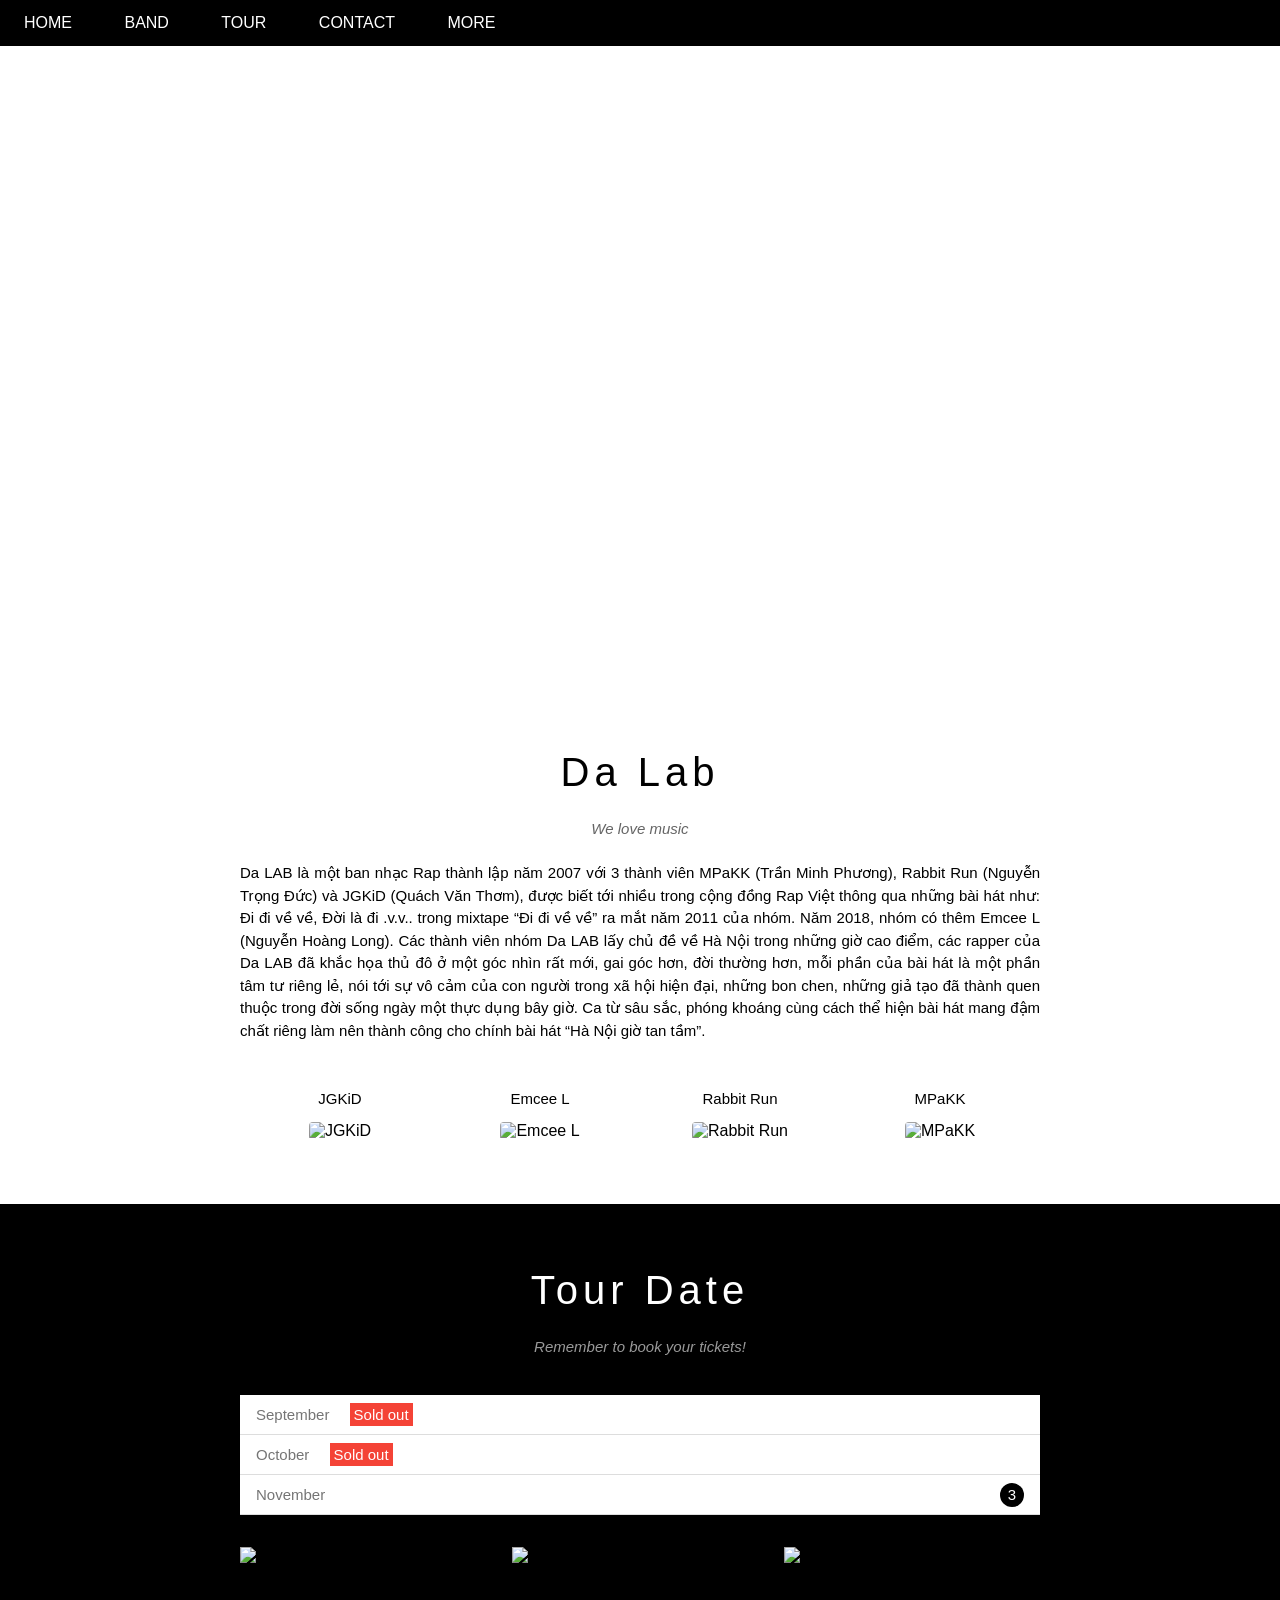
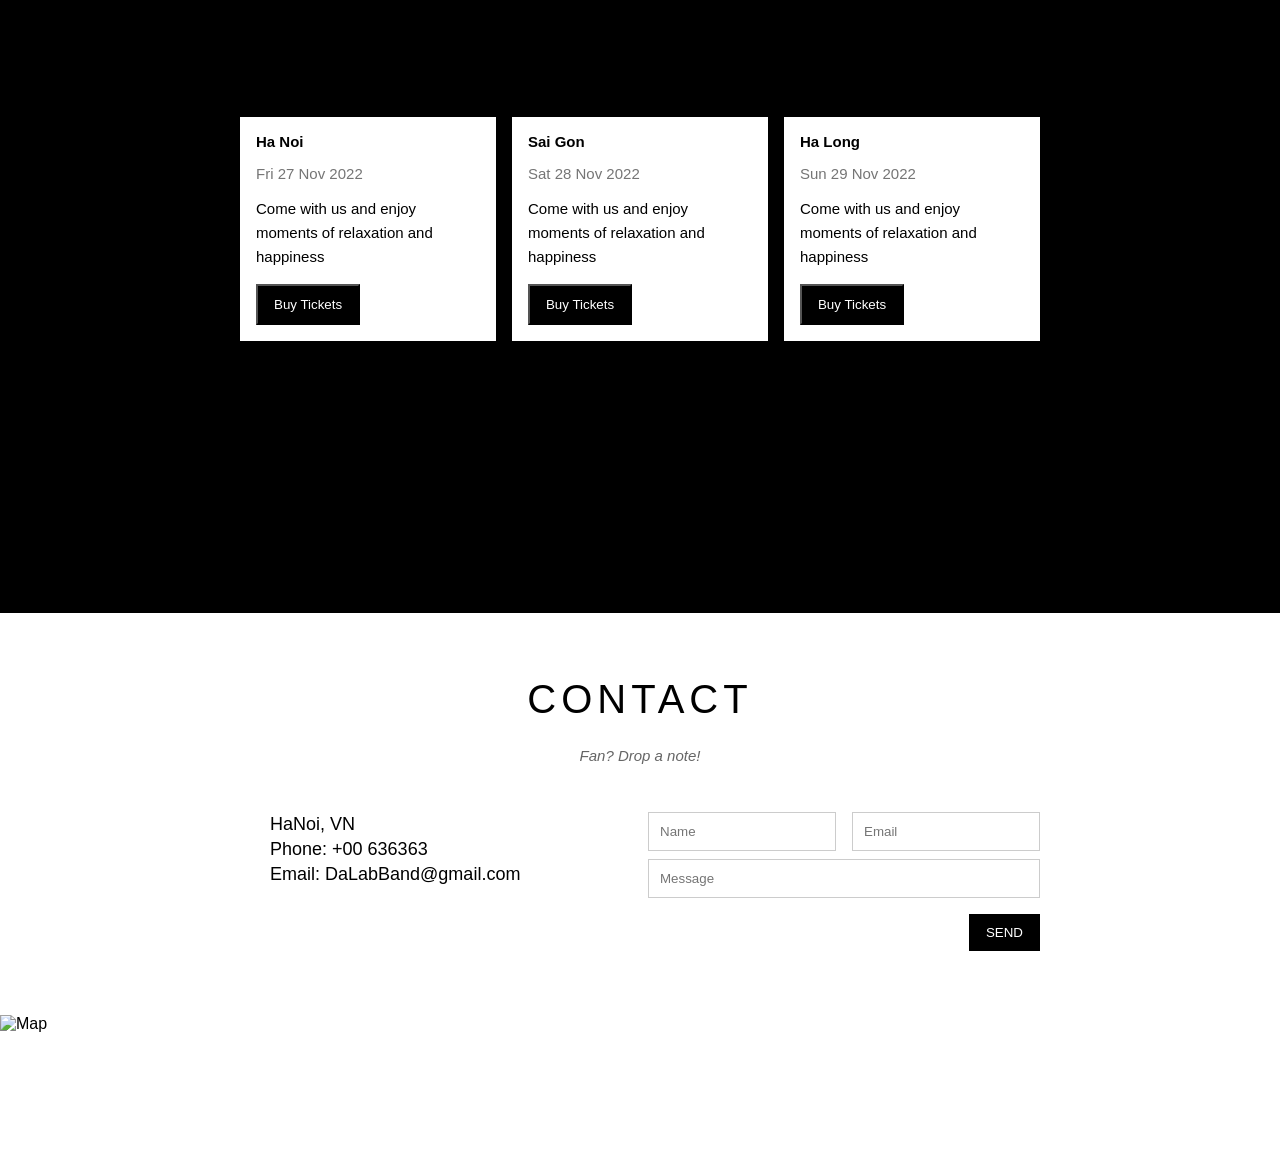
==== index.html @ 09f3e250 "ok" ====
<!DOCTYPE html>
<html lang="en">
<head>
    <meta charset="UTF-8">
    <meta http-equiv="X-UA-Compatible" content="IE=edge">
    <meta name="viewport" content="width=device-width, initial-scale=1.0">
    <title>DaLab Band</title>
    <link rel="stylesheet" href="index.css">
    <link rel="stylesheet" href="/DaLab Band/themify-icons/themify-icons.css">
</head>
<body>
    <div id="main">
        <div id="header">
            <!-- begin: nav -->
            <ul id="nav">
                <li><a href="">Home</a></li>
                <li><a href="">Band</a></li>
                <li><a href="">Tour</a></li>
                <li><a href="">Contact</a></li>
                <li>
                    <a href="">
                        More
                        <i class="nav-arrow-down ti-angle-down"></i>
                    </a>
                    <ul class="subnav">
                        <li><a href="">Merchandise</a></li>
                        <li><a href="">Extras</a></li>
                        <li><a href="">Media</a></li>
                    </ul>
                </li>
            </ul>
            <!-- end: nav -->

            <!-- begin: search button -->
            <div class="search-button">
                <i class="search-icon ti-search"></i>
            </div>
            <!-- end: search button -->

        </div>

        <div id="slider">
            <div class="text-content">
                <h2 class="text-heading">Ha Noi</h2>
                <div class="text-description">Performance in the last days of autumn</div>
            </div>
        </div>

        <div id="content">
            <!-- about section -->
            <div class="content-section">
                <h2 class="section-heading">Da Lab</h2>
                <p class="section-sub-heading">We love music</p>
                <p class="about-text">Da LAB là một ban nhạc Rap thành lập năm 2007 với 3 thành viên MPaKK (Trần Minh Phương), Rabbit Run (Nguyễn Trọng Đức) và JGKiD (Quách Văn Thơm), được biết tới nhiều trong cộng đồng Rap Việt thông qua những bài hát như: Đi đi về về, Đời là đi .v.v.. trong mixtape “Đi đi về về” ra mắt năm 2011 của nhóm. Năm 2018, nhóm có thêm Emcee L (Nguyễn Hoàng Long).
                    Các thành viên nhóm Da LAB lấy chủ đề về Hà Nội trong những giờ cao điểm, các rapper của Da LAB đã khắc họa thủ đô ở một góc nhìn rất mới, gai góc hơn, đời thường hơn, mỗi phần của bài hát là một phần tâm tư riêng lẻ, nói tới sự vô cảm của con người trong xã hội hiện đại, những bon chen, những  giả tạo đã thành quen thuộc trong đời sống ngày một thực dụng bây giờ. Ca từ sâu sắc, phóng khoáng cùng cách thể hiện bài hát mang đậm chất riêng làm nên thành công cho chính bài hát “Hà Nội giờ tan tầm”.  
                </p>
                <div class="member-list">
                    <div class="member-item">
                        <p class="member-name">JGKiD</p>
                        <img src="/DaLab Band/JGKiD.jpg" alt="JGKiD" class="member-img">
                    </div>

                    <div class="member-item">
                        <p class="member-name">Emcee L</p>
                        <img src="/DaLab Band/Emcee L.jpg" alt="Emcee L" class="member-img">
                    </div>

                    <div class="member-item">
                        <p class="member-name">Rabbit Run</p>
                        <img src="/DaLab Band/Rabbit run.jpg" alt="Rabbit Run" class="member-img">
                    </div>

                    <div class="member-item">
                        <p class="member-name">MPaKK</p>
                        <img src="/DaLab Band/MPaKK.jpg" alt="MPaKK" class="member-img">
                    </div>
                    <div class="clear"></div>
                </div>
            </div>

            <!-- Tour section -->
            <div class="tour-section">
                <div class="content-section">
                    <h2 class="section-heading text-white">Tour Date</h2>
                    <p class="section-sub-heading text-white">Remember to book your tickets!</p>
                    <!-- Tickets -->
                    <ul class="tickets-list">
                        <li>September <span class="sold-out">Sold out</span></li>
                        <li>October <span class="sold-out">Sold out</span></li>
                        <li>November <span class="quantity">3</span> </li>
                    </ul>

                    <!-- Place -->
                    <div class="row place-list">
                        <div class="col place-item">
                            <img src="/DaLab Band/hanoi.jpg" alt="Ha Noi" class="place-img">
                            <div class="place-body">
                                <h3 class="place-heading">Ha Noi</h3>
                                <p class="place-time">Fri 27 Nov 2022</p>
                                <p class="place-desc">Come with us and enjoy moments of relaxation and happiness</p>
                                <button class="place-buy-btn js-buy-ticket">Buy Tickets</button>
                            </div>
                        </div>   
                        <div class="col place-item">
                            <img src="/DaLab Band/saigon.jpg" alt="Sai Gon" class="place-img">
                            <div class="place-body">
                                <h3 class="place-heading">Sai Gon</h3>
                                <p class="place-time">Sat 28 Nov 2022</p>
                                <p class="place-desc">Come with us and enjoy moments of relaxation and happiness</p>
                                <button class="place-buy-btn js-buy-ticket">Buy Tickets</button>
                            </div>
                        </div>
                        <div class="col place-item">
                            <img src="/DaLab Band/halong.jpg" alt="Ha Long" class="place-img">
                            <div class="place-body">
                                <h3 class="place-heading">Ha Long</h3>
                                <p class="place-time">Sun 29 Nov 2022</p>
                                <p class="place-desc">Come with us and enjoy moments of relaxation and happiness</p>
                                <button class="place-buy-btn js-buy-ticket">Buy Tickets</button>
                            </div>
                        </div>
                    </div>

                    <div class="place-list">
                    </div>
                    <div class="place-list">
                        <div class="clear"></div>
                    </div>
                </div>
            </div>
            
            <!--Begin: Contact section  -->
            <div class="content-section">
                <h2 class="section-heading">CONTACT</h2>
                <p class="section-sub-heading">Fan? Drop a note!</p>

                <div class="row contact-content">
                    <div class="col col-half contact-info">
                        <p><i class="ti-location-pin"></i>HaNoi, VN</p>
                        <p><i class="ti-mobile"></i>Phone: +00 636363</p>
                        <p><i class="ti-email"></i>Email: DaLabBand@gmail.com</p>
                    </div>
                    <div class="col col-half contact-form">
                        <form action="">
                            <div class="row">
                                <div class="col col-half">
                                    <input type="text" name="" placeholder="Name" required id="" class="form-control">
                                </div>
                                <div class="col col-half">
                                    <input type="Email" name="" placeholder="Email" required id="" class="form-control">
                                </div>
                                
                            </div>
                            <div class="row mt-8">
                                <div class="col col-full">
                                    <input type="text" name="" placeholder="Message" required id="" class="form-control">
                                </div>
                            </div>
                            <input class="form-submit-btn mt-16" type="submit" value="SEND">
                        </form>
                    </div>
                </div>
            </div>
            <!--End: Contact section  -->

            <div class="map-section">
                <img src="/DaLab Band/map.jpg" alt="Map">
            </div>
        </div>


        <div id="footer">
            <div class="socials-list">
                <a href=""><i class="ti-facebook"></i></a>
                <a href=""><i class="ti-instagram"></i></a>
                <a href=""><i class="ti-youtube"></i></a>
                <a href=""><i class="ti-pinterest"></i></a>
                <a href=""><i class="ti-twitter"></i></a>
                <a href=""><i class="ti-linkedin"></i></a>
            </div>
        </div>
    </div>
    <div class="modal">
        <div class="modal-container">
            <div class="modal-close">
                <i class="ti-close"></i>
            </div>
            
            <header class="modal-header">
                <i class="modal-heading ti-bag"></i>
                Tickets
            </header>

            <div class="modal-body">
                <label for="ticket-quatity" class="modal-label">
                    <i class="ti-shopping-cart"></i>
                    Tickets, $6.8 per person
                </label>
                <input id="ticket-quatity" type="text" class="modal-input" placeholder="How many?">

                <label for="ticket-email" class="modal-label">
                    <i class="ti-user"></i>
                    Send To 
                </label>
                <input id="ticket-email" type="email" class="modal-input" placeholder="Enter Email...">

                <button id="buy-tickets">
                    Pay
                    <i class="ti-check"></i>
                </button>
            </div>

            <footer class="modal-footer">
                <p class="modal-help">Need <a href="">help?</a></p>
            </footer>
        </div>
    </div>

    <script>
        const buyBtns = document.querySelectorAll('.js-buy-ticket')
        const modal = document.querySelector('.modal')
        const modalClose = document.querySelector('.modal-close')

        function showBuyTicket() {
            modal.classList.add('open')
        }

        function hidebuyticket() {
            modal.classList.remove('open')
        } 

        modalClose.addEventListener('click', hidebuyticket  )

        for(const buyBtn of buyBtns) {
            buyBtn.addEventListener('click', showBuyTicket )
        }
    </script>
</body>
</html>
---- index.css ----
/* Reset CSS */
* {
    padding: 0;
    margin: 0;
    box-sizing: border-box;
}

html {
    font-family: Arial, Helvetica, sans-serif;
}

/* 
1. Từ ngoài vào trong
2. Từ trên xuống dưới
3. Tổng quan đến chi tiết
*/

/* 
1.Vị Trí
2.Kích Thước
3.Màu Sắc
4.Kiểu Dáng 
*/

/* Common */
.clear {
    clear: both; 
}

.text-white {
    color: #fff;
}
.row {
    margin-left: -8px;
    margin-right: -8px;
}

.row::after {
    content: "";
    display: block;
    clear: both;
}

.col {
    float: left;
    padding-left: 8px;
    padding-right: 8px;
}

.col-half {
    width: 50%;
}
.col-full {
    width: 100%;
}

.mt-8 {
    margin-top: 8px !important;
}
.mt-16 {
    margin-top: 16px !important;
}
/* main */
#main {

}

#header {
    height: 46px;
    background-color: black;
    position:fixed;
    top: 0;
    left: 0;
    right: 0;
    z-index: 1;
}

#nav {
    display: inline-block;
}

#nav, .subnav {
    list-style-type: none;
}

#nav > li {
    display: inline-block;

}

#nav li {
    position: relative;
}

#nav > li > a {
    color: #fff;
    text-transform: uppercase;
}

#nav li a {
    text-decoration: none;
    line-height: 46px;
    padding: 0 24px;
    display: block;
}
#nav li:hover .subnav {
    display: block;
}

#nav .subnav li:hover a,
#nav > li:hover > a {
    color: #000;
    background-color: #ccc;
}

#nav .subnav {
    min-width: 160px;
    display: none;
    top: 100%;
    left: 0;
    position: absolute;
    background-color: #fff;
    box-shadow: 0 0 10px rgba(0, 0, 0, 0.3);
}

#nav .subnav a {
    color: #000;
    padding: 0 12px;
    line-height: 38px;
}

#nav .nav-arrow-down {
    font-size: 14px;
}

#header .search-button {
    float: right;
    padding: 12 24px;
}

.search-button:hover {
    color: #fff;
    background-color: #f44336;
    cursor: pointer;
}

#header .search-icon {
    color: #fff;
    font-size: 20px;
    line-height: 46px;
    width: 62px;
    padding: 0 24px;
}

#slider {
    position: relative;
    margin-top: 46px;
    padding-top: 50%;
    background: url('/DaLab Band/anh1.jpg') top center / cover no-repeat ;
}

#slider .text-content {
    position: absolute;
    bottom: 47px;
    color: #fff;
    width: 100%;
    text-align: center;
}

#slider .text-heading {
    font-size: 24px;
    font-weight: 500;
}

#slider .text-description {
    font-size: 20px;
    margin-top: 20px;
}

#content {
    
}

#content .content-section {
    width: 800px;
    padding: 64px 0;
    margin-left: auto;
    margin-right: auto;
}

#content .section-heading {
    font-size: 40px;
    font-weight: 500;
    text-align: center;
    letter-spacing: 5px;
}

#content .section-sub-heading {
    font-size: 15px;
    text-align: center;
    margin-top: 25px;
    font-style: italic;
    opacity: 0.6;
}

#content .about-text {
    margin-top: 25px;
    font-size: 15px;
    text-align: justify;
    line-height: 1.5;
}

#content .member-list {
    margin-top: 48px;
}

#content .member-item {
    float: left;
    width: 25%;
    text-align: center;
}

#content .member-name {
    font-size: 15px;
}

#content .member-img {
    width: 154px;
    height: 154px;
    margin-top: 15px;
    border-radius: 4px;
}

/* Tour-section */
.tour-section {
    background-color: #000;
}

.tickets-list {
    background-color: #fff;
    margin-top: 40px;
}

.tickets-list li {
    color: #757575;
    font-size: 15px;
    padding: 11px 16px;
    border-bottom: 1px solid #ddd;
    list-style-type: none;
}

.tickets-list .sold-out {
    color: #fff;
    background-color: #f44336;
    margin-left: 16px;
    padding: 3px 4px;
}

.tickets-list .quantity {
    float: right;
    width: 24px;
    height: 24px;
    background-color: #000;
    color: #fff;
    border-radius: 50%;
    text-align: center;
    line-height: 24px;
    margin-top: -3px;
}

/* Places */

.place-list {
    padding-bottom: 48px;
    /* display: flex; */
    margin-top: 32px;
}
.place-item {
    width: 33.33333%;   
}
.place-img {
    width: 100%;
    height: 170px;
    display: block;
}    

.place-img:hover {
    opacity: 0.6;
}

.place-body {
    padding: 16px;
    font-size: 15px;
    background-color: #fff;
}
.place-heading {
    font-size: 15px;
    font-weight: 600;
}
.place-time {
    margin-top: 15px;
    color: #757575;
}
.place-desc {
    margin-top: 15px;
    line-height: 1.6;
    font-size: 15px;
}
.place-buy-btn {
    color: #fff;
    background-color: #000;
    text-decoration: none;  
    padding: 11px 16px;
    display: inline-block;
    margin-top: 15px;
}
.place-buy-btn:hover {
    color: #000;
    background-color: #ccc;
}
/* contact */
.contact-content {
    margin-top: 48px;
}

.contact-info {
    font-size: 18px;
    line-height: 1.4;
}


.contact-info i[class*="ti-"] {
    width: 30px;
    display: inline-block;
}

.contact-form {
    font-size: 15px;
}

.contact-form .form-control {
    padding: 11px;
    border: 1px solid #ccc;
    width: 100%;
}

.contact-form .form-submit-btn {
    background-color: #000;
    color: #fff;
    border: 1px solid #000;
    padding: 10px 16px;
    float: right;
}
.form-submit-btn:hover {
    color: #000;
    background-color: #ccc;
    border-color: #ccc;
    cursor: pointer;
}

/* Map-section */
.map-section img {
    width: 100%;
}

/* Footer-section */



#footer {
    padding: 64px 16px;
    text-align: center;

}
.socials-list {
    font-size: 30px;

}
.socials-list a {
    color: rgba(0, 0, 0, 0.6);
    text-decoration: none;
}
.socials-list a:hover {
    color: rgba(0, 0, 0, 0.3);
}




/* JS */
.modal {
    position: fixed;
    top: 0;
    right: 0;
    bottom: 0;
    left: 0;
    background-color: rgba(0, 0, 0, 0.3);
    align-items: center;
    justify-content: center;
    display: none;
}
.modal.open {
    display: flex;
}
.modal-container {
    background-color: #fff;
    width: 900px;
    max-width: calc(100%-32px);
    min-height: 200px;
    position: relative;
}

.modal-close {
    position: absolute;
    right: 0;
    top: 0;
    font-size: 18px;
    color: #fff;
    padding: 10px;
    cursor: pointer;
    opacity: 0.7;
}
.modal-close:hover {
    opacity: 1;
}

.modal-header {
    height: 129px;
    color: #fff;
    background-color: #009688;
    font-size: 30px;
    display: flex;
    align-items: center;
    justify-content: center;
}
.modal-heading{
    margin-right: 14px;
}

.modal-body {
    padding: 16px;
}
.modal-label {
    display: block;
    font-size: 15px;
    margin-bottom: 12px;
}
.modal-input {
    border: 1px solid #ccc;
    width: 100%;
    padding: 10px;
    font-size: 15px;
    margin-bottom: 24px;
}

#buy-tickets {
    background-color: #009688;
    border: none;
    color: #fff;
    width: 100%;
    font-size: 15px;
    text-transform: uppercase;
    padding: 18px;
    cursor: pointer;
}
#buy-tickets:hover {
    opacity: 0.7;
}
.modal-footer {
    padding: 16px;
    text-align: right;
}
.modal-footer a {
    color: #2196f3;

}

.place-buy-btn {
    cursor: pointer;
}
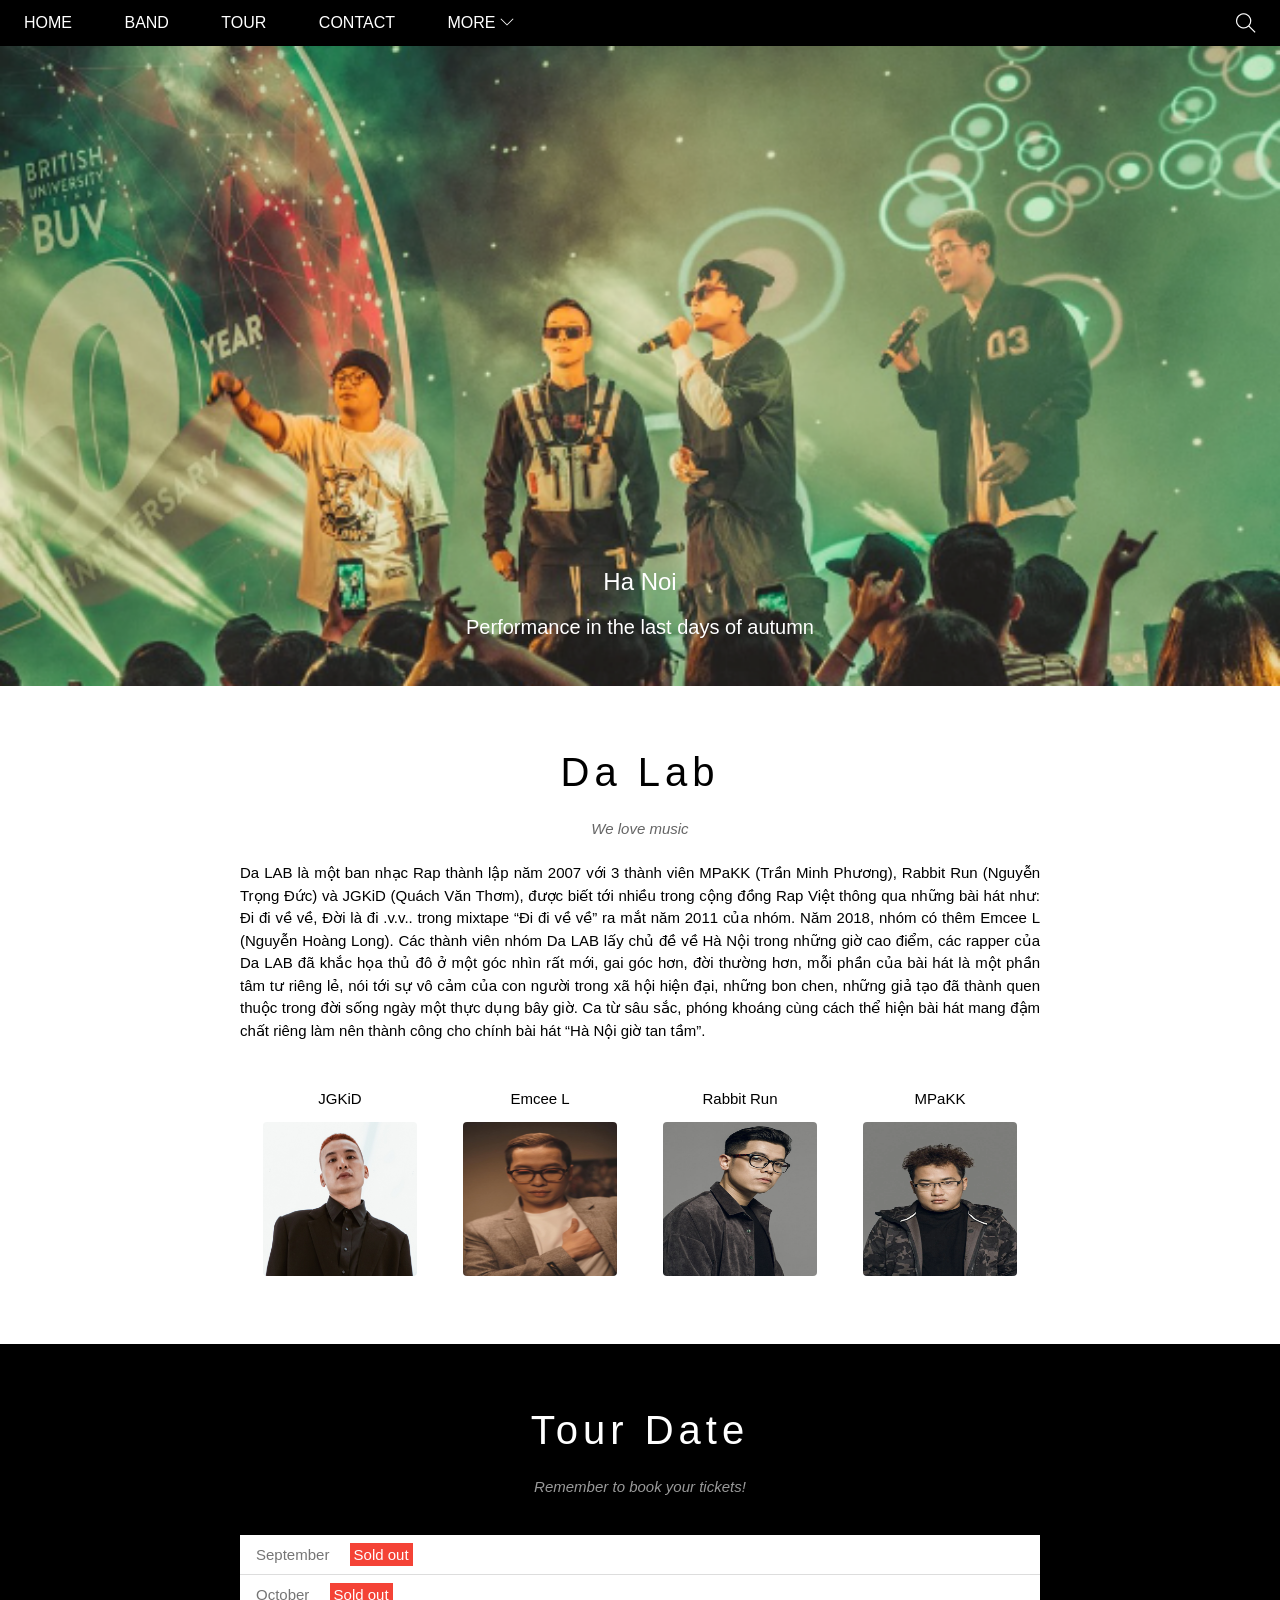
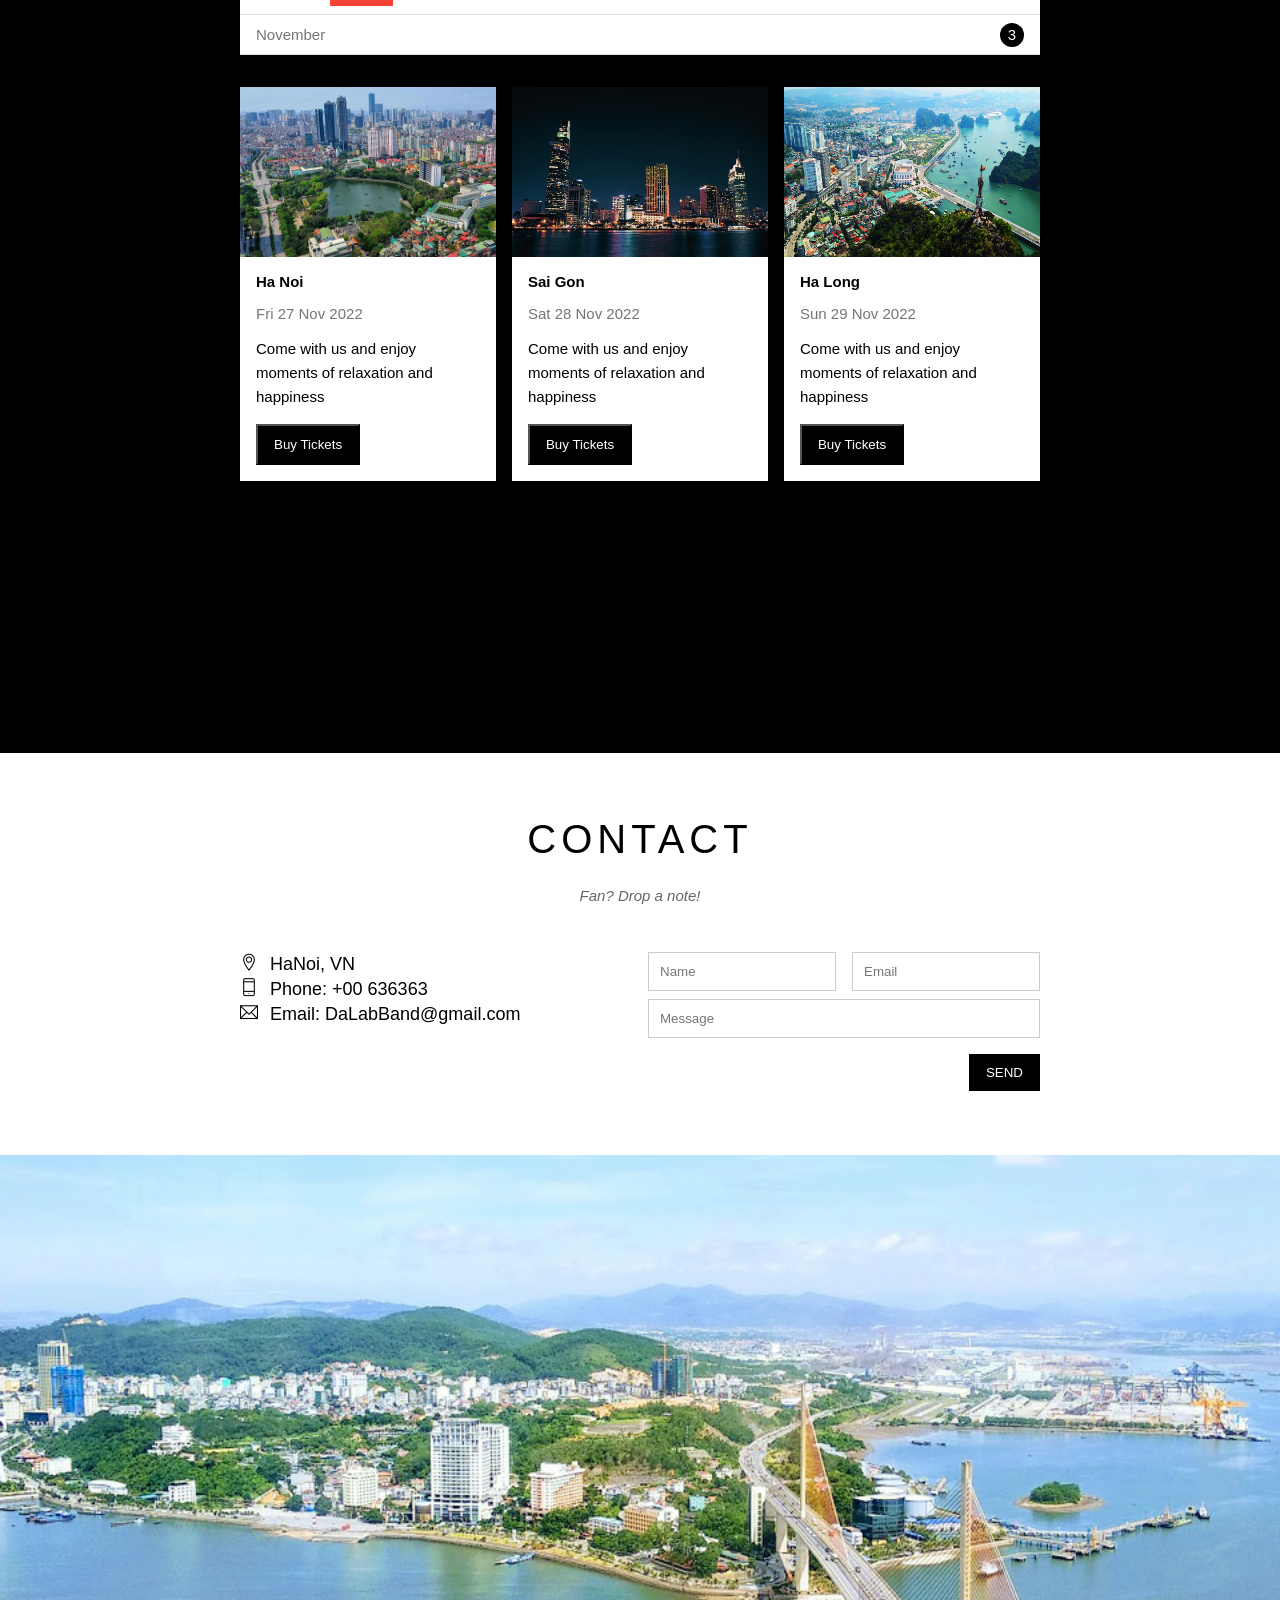
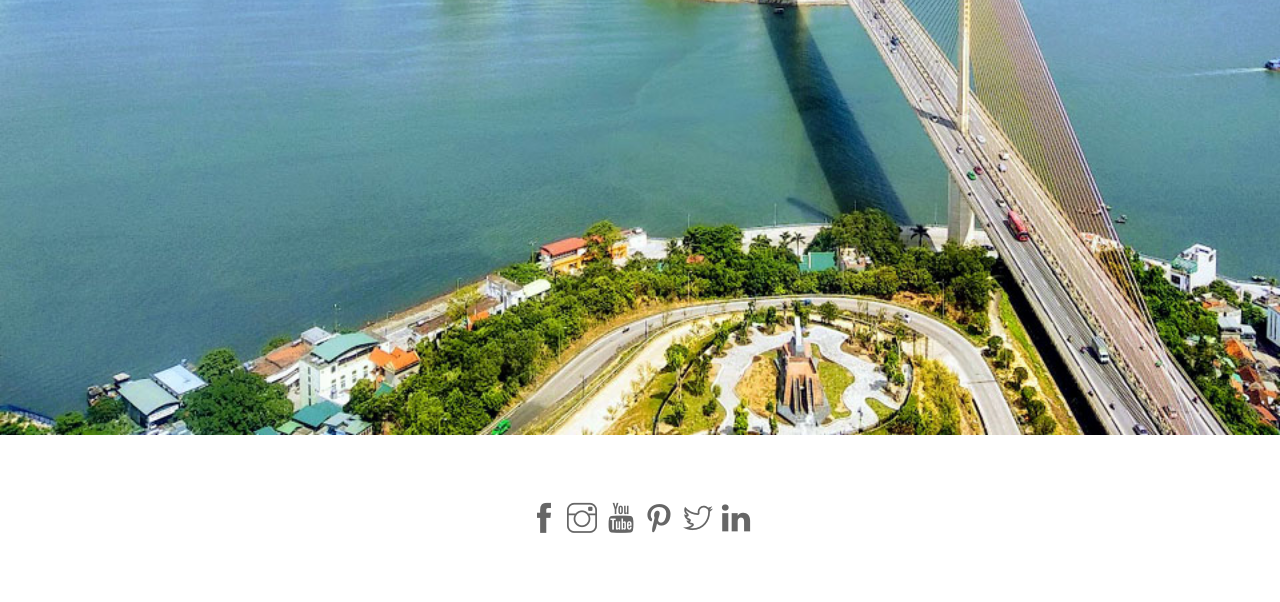
==== commit d44f25a5: "fine" ====
--- a/index.html
+++ b/index.html
@@ -6,7 +6,7 @@
     <meta name="viewport" content="width=device-width, initial-scale=1.0">
     <title>DaLab Band</title>
     <link rel="stylesheet" href="index.css">
-    <link rel="stylesheet" href="/DaLab Band/themify-icons/themify-icons.css">
+    <link rel="stylesheet" href="./themify-icons/themify-icons.css">
 </head>
 <body>
     <div id="main">
@@ -57,22 +57,22 @@
                 <div class="member-list">
                     <div class="member-item">
                         <p class="member-name">JGKiD</p>
-                        <img src="/DaLab Band/JGKiD.jpg" alt="JGKiD" class="member-img">
+                        <img src="./JGKiD.jpg" alt="JGKiD" class="member-img">
                     </div>
 
                     <div class="member-item">
                         <p class="member-name">Emcee L</p>
-                        <img src="/DaLab Band/Emcee L.jpg" alt="Emcee L" class="member-img">
+                        <img src="./Emcee L.jpg" alt="Emcee L" class="member-img">
                     </div>
 
                     <div class="member-item">
                         <p class="member-name">Rabbit Run</p>
-                        <img src="/DaLab Band/Rabbit run.jpg" alt="Rabbit Run" class="member-img">
+                        <img src="./Rabbit run.jpg" alt="Rabbit Run" class="member-img">
                     </div>
 
                     <div class="member-item">
                         <p class="member-name">MPaKK</p>
-                        <img src="/DaLab Band/MPaKK.jpg" alt="MPaKK" class="member-img">
+                        <img src="./MPaKK.jpg" alt="MPaKK" class="member-img">
                     </div>
                     <div class="clear"></div>
                 </div>
@@ -93,7 +93,7 @@
                     <!-- Place -->
                     <div class="row place-list">
                         <div class="col place-item">
-                            <img src="/DaLab Band/hanoi.jpg" alt="Ha Noi" class="place-img">
+                            <img src="./hanoi.jpg" alt="Ha Noi" class="place-img">
                             <div class="place-body">
                                 <h3 class="place-heading">Ha Noi</h3>
                                 <p class="place-time">Fri 27 Nov 2022</p>
@@ -102,7 +102,7 @@
                             </div>
                         </div>   
                         <div class="col place-item">
-                            <img src="/DaLab Band/saigon.jpg" alt="Sai Gon" class="place-img">
+                            <img src="./saigon.jpg" alt="Sai Gon" class="place-img">
                             <div class="place-body">
                                 <h3 class="place-heading">Sai Gon</h3>
                                 <p class="place-time">Sat 28 Nov 2022</p>
@@ -111,7 +111,7 @@
                             </div>
                         </div>
                         <div class="col place-item">
-                            <img src="/DaLab Band/halong.jpg" alt="Ha Long" class="place-img">
+                            <img src="./halong.jpg" alt="Ha Long" class="place-img">
                             <div class="place-body">
                                 <h3 class="place-heading">Ha Long</h3>
                                 <p class="place-time">Sun 29 Nov 2022</p>
@@ -164,7 +164,7 @@
             <!--End: Contact section  -->
 
             <div class="map-section">
-                <img src="/DaLab Band/map.jpg" alt="Map">
+                <img src="./map.jpg" alt="Map">
             </div>
         </div>
 
--- a/index.css
+++ b/index.css
@@ -156,7 +156,7 @@
     position: relative;
     margin-top: 46px;
     padding-top: 50%;
-    background: url('/DaLab Band/anh1.jpg') top center / cover no-repeat ;
+    background: url('./anh1.jpg') top center / cover no-repeat ;
 }
 
 #slider .text-content {
--- a/themify-icons/themify-icons.css
+++ b/themify-icons/themify-icons.css
@@ -0,0 +1,1081 @@
+@font-face {
+	font-family: 'themify';
+	src:url('fonts/themify.eot?-fvbane');
+	src:url('fonts/themify.eot?#iefix-fvbane') format('embedded-opentype'),
+		url('fonts/themify.woff?-fvbane') format('woff'),
+		url('fonts/themify.ttf?-fvbane') format('truetype'),
+		url('fonts/themify.svg?-fvbane#themify') format('svg');
+	font-weight: normal;
+	font-style: normal;
+}
+
+[class^="ti-"], [class*=" ti-"] {
+	font-family: 'themify';
+	speak: none;
+	font-style: normal;
+	font-weight: normal;
+	font-variant: normal;
+	text-transform: none;
+	line-height: 1;
+
+	/* Better Font Rendering =========== */
+	-webkit-font-smoothing: antialiased;
+	-moz-osx-font-smoothing: grayscale;
+}
+
+.ti-wand:before {
+	content: "\e600";
+}
+.ti-volume:before {
+	content: "\e601";
+}
+.ti-user:before {
+	content: "\e602";
+}
+.ti-unlock:before {
+	content: "\e603";
+}
+.ti-unlink:before {
+	content: "\e604";
+}
+.ti-trash:before {
+	content: "\e605";
+}
+.ti-thought:before {
+	content: "\e606";
+}
+.ti-target:before {
+	content: "\e607";
+}
+.ti-tag:before {
+	content: "\e608";
+}
+.ti-tablet:before {
+	content: "\e609";
+}
+.ti-star:before {
+	content: "\e60a";
+}
+.ti-spray:before {
+	content: "\e60b";
+}
+.ti-signal:before {
+	content: "\e60c";
+}
+.ti-shopping-cart:before {
+	content: "\e60d";
+}
+.ti-shopping-cart-full:before {
+	content: "\e60e";
+}
+.ti-settings:before {
+	content: "\e60f";
+}
+.ti-search:before {
+	content: "\e610";
+}
+.ti-zoom-in:before {
+	content: "\e611";
+}
+.ti-zoom-out:before {
+	content: "\e612";
+}
+.ti-cut:before {
+	content: "\e613";
+}
+.ti-ruler:before {
+	content: "\e614";
+}
+.ti-ruler-pencil:before {
+	content: "\e615";
+}
+.ti-ruler-alt:before {
+	content: "\e616";
+}
+.ti-bookmark:before {
+	content: "\e617";
+}
+.ti-bookmark-alt:before {
+	content: "\e618";
+}
+.ti-reload:before {
+	content: "\e619";
+}
+.ti-plus:before {
+	content: "\e61a";
+}
+.ti-pin:before {
+	content: "\e61b";
+}
+.ti-pencil:before {
+	content: "\e61c";
+}
+.ti-pencil-alt:before {
+	content: "\e61d";
+}
+.ti-paint-roller:before {
+	content: "\e61e";
+}
+.ti-paint-bucket:before {
+	content: "\e61f";
+}
+.ti-na:before {
+	content: "\e620";
+}
+.ti-mobile:before {
+	content: "\e621";
+}
+.ti-minus:before {
+	content: "\e622";
+}
+.ti-medall:before {
+	content: "\e623";
+}
+.ti-medall-alt:before {
+	content: "\e624";
+}
+.ti-marker:before {
+	content: "\e625";
+}
+.ti-marker-alt:before {
+	content: "\e626";
+}
+.ti-arrow-up:before {
+	content: "\e627";
+}
+.ti-arrow-right:before {
+	content: "\e628";
+}
+.ti-arrow-left:before {
+	content: "\e629";
+}
+.ti-arrow-down:before {
+	content: "\e62a";
+}
+.ti-lock:before {
+	content: "\e62b";
+}
+.ti-location-arrow:before {
+	content: "\e62c";
+}
+.ti-link:before {
+	content: "\e62d";
+}
+.ti-layout:before {
+	content: "\e62e";
+}
+.ti-layers:before {
+	content: "\e62f";
+}
+.ti-layers-alt:before {
+	content: "\e630";
+}
+.ti-key:before {
+	content: "\e631";
+}
+.ti-import:before {
+	content: "\e632";
+}
+.ti-image:before {
+	content: "\e633";
+}
+.ti-heart:before {
+	content: "\e634";
+}
+.ti-heart-broken:before {
+	content: "\e635";
+}
+.ti-hand-stop:before {
+	content: "\e636";
+}
+.ti-hand-open:before {
+	content: "\e637";
+}
+.ti-hand-drag:before {
+	content: "\e638";
+}
+.ti-folder:before {
+	content: "\e639";
+}
+.ti-flag:before {
+	content: "\e63a";
+}
+.ti-flag-alt:before {
+	content: "\e63b";
+}
+.ti-flag-alt-2:before {
+	content: "\e63c";
+}
+.ti-eye:before {
+	content: "\e63d";
+}
+.ti-export:before {
+	content: "\e63e";
+}
+.ti-exchange-vertical:before {
+	content: "\e63f";
+}
+.ti-desktop:before {
+	content: "\e640";
+}
+.ti-cup:before {
+	content: "\e641";
+}
+.ti-crown:before {
+	content: "\e642";
+}
+.ti-comments:before {
+	content: "\e643";
+}
+.ti-comment:before {
+	content: "\e644";
+}
+.ti-comment-alt:before {
+	content: "\e645";
+}
+.ti-close:before {
+	content: "\e646";
+}
+.ti-clip:before {
+	content: "\e647";
+}
+.ti-angle-up:before {
+	content: "\e648";
+}
+.ti-angle-right:before {
+	content: "\e649";
+}
+.ti-angle-left:before {
+	content: "\e64a";
+}
+.ti-angle-down:before {
+	content: "\e64b";
+}
+.ti-check:before {
+	content: "\e64c";
+}
+.ti-check-box:before {
+	content: "\e64d";
+}
+.ti-camera:before {
+	content: "\e64e";
+}
+.ti-announcement:before {
+	content: "\e64f";
+}
+.ti-brush:before {
+	content: "\e650";
+}
+.ti-briefcase:before {
+	content: "\e651";
+}
+.ti-bolt:before {
+	content: "\e652";
+}
+.ti-bolt-alt:before {
+	content: "\e653";
+}
+.ti-blackboard:before {
+	content: "\e654";
+}
+.ti-bag:before {
+	content: "\e655";
+}
+.ti-move:before {
+	content: "\e656";
+}
+.ti-arrows-vertical:before {
+	content: "\e657";
+}
+.ti-arrows-horizontal:before {
+	content: "\e658";
+}
+.ti-fullscreen:before {
+	content: "\e659";
+}
+.ti-arrow-top-right:before {
+	content: "\e65a";
+}
+.ti-arrow-top-left:before {
+	content: "\e65b";
+}
+.ti-arrow-circle-up:before {
+	content: "\e65c";
+}
+.ti-arrow-circle-right:before {
+	content: "\e65d";
+}
+.ti-arrow-circle-left:before {
+	content: "\e65e";
+}
+.ti-arrow-circle-down:before {
+	content: "\e65f";
+}
+.ti-angle-double-up:before {
+	content: "\e660";
+}
+.ti-angle-double-right:before {
+	content: "\e661";
+}
+.ti-angle-double-left:before {
+	content: "\e662";
+}
+.ti-angle-double-down:before {
+	content: "\e663";
+}
+.ti-zip:before {
+	content: "\e664";
+}
+.ti-world:before {
+	content: "\e665";
+}
+.ti-wheelchair:before {
+	content: "\e666";
+}
+.ti-view-list:before {
+	content: "\e667";
+}
+.ti-view-list-alt:before {
+	content: "\e668";
+}
+.ti-view-grid:before {
+	content: "\e669";
+}
+.ti-uppercase:before {
+	content: "\e66a";
+}
+.ti-upload:before {
+	content: "\e66b";
+}
+.ti-underline:before {
+	content: "\e66c";
+}
+.ti-truck:before {
+	content: "\e66d";
+}
+.ti-timer:before {
+	content: "\e66e";
+}
+.ti-ticket:before {
+	content: "\e66f";
+}
+.ti-thumb-up:before {
+	content: "\e670";
+}
+.ti-thumb-down:before {
+	content: "\e671";
+}
+.ti-text:before {
+	content: "\e672";
+}
+.ti-stats-up:before {
+	content: "\e673";
+}
+.ti-stats-down:before {
+	content: "\e674";
+}
+.ti-split-v:before {
+	content: "\e675";
+}
+.ti-split-h:before {
+	content: "\e676";
+}
+.ti-smallcap:before {
+	content: "\e677";
+}
+.ti-shine:before {
+	content: "\e678";
+}
+.ti-shift-right:before {
+	content: "\e679";
+}
+.ti-shift-left:before {
+	content: "\e67a";
+}
+.ti-shield:before {
+	content: "\e67b";
+}
+.ti-notepad:before {
+	content: "\e67c";
+}
+.ti-server:before {
+	content: "\e67d";
+}
+.ti-quote-right:before {
+	content: "\e67e";
+}
+.ti-quote-left:before {
+	content: "\e67f";
+}
+.ti-pulse:before {
+	content: "\e680";
+}
+.ti-printer:before {
+	content: "\e681";
+}
+.ti-power-off:before {
+	content: "\e682";
+}
+.ti-plug:before {
+	content: "\e683";
+}
+.ti-pie-chart:before {
+	content: "\e684";
+}
+.ti-paragraph:before {
+	content: "\e685";
+}
+.ti-panel:before {
+	content: "\e686";
+}
+.ti-package:before {
+	content: "\e687";
+}
+.ti-music:before {
+	content: "\e688";
+}
+.ti-music-alt:before {
+	content: "\e689";
+}
+.ti-mouse:before {
+	content: "\e68a";
+}
+.ti-mouse-alt:before {
+	content: "\e68b";
+}
+.ti-money:before {
+	content: "\e68c";
+}
+.ti-microphone:before {
+	content: "\e68d";
+}
+.ti-menu:before {
+	content: "\e68e";
+}
+.ti-menu-alt:before {
+	content: "\e68f";
+}
+.ti-map:before {
+	content: "\e690";
+}
+.ti-map-alt:before {
+	content: "\e691";
+}
+.ti-loop:before {
+	content: "\e692";
+}
+.ti-location-pin:before {
+	content: "\e693";
+}
+.ti-list:before {
+	content: "\e694";
+}
+.ti-light-bulb:before {
+	content: "\e695";
+}
+.ti-Italic:before {
+	content: "\e696";
+}
+.ti-info:before {
+	content: "\e697";
+}
+.ti-infinite:before {
+	content: "\e698";
+}
+.ti-id-badge:before {
+	content: "\e699";
+}
+.ti-hummer:before {
+	content: "\e69a";
+}
+.ti-home:before {
+	content: "\e69b";
+}
+.ti-help:before {
+	content: "\e69c";
+}
+.ti-headphone:before {
+	content: "\e69d";
+}
+.ti-harddrives:before {
+	content: "\e69e";
+}
+.ti-harddrive:before {
+	content: "\e69f";
+}
+.ti-gift:before {
+	content: "\e6a0";
+}
+.ti-game:before {
+	content: "\e6a1";
+}
+.ti-filter:before {
+	content: "\e6a2";
+}
+.ti-files:before {
+	content: "\e6a3";
+}
+.ti-file:before {
+	content: "\e6a4";
+}
+.ti-eraser:before {
+	content: "\e6a5";
+}
+.ti-envelope:before {
+	content: "\e6a6";
+}
+.ti-download:before {
+	content: "\e6a7";
+}
+.ti-direction:before {
+	content: "\e6a8";
+}
+.ti-direction-alt:before {
+	content: "\e6a9";
+}
+.ti-dashboard:before {
+	content: "\e6aa";
+}
+.ti-control-stop:before {
+	content: "\e6ab";
+}
+.ti-control-shuffle:before {
+	content: "\e6ac";
+}
+.ti-control-play:before {
+	content: "\e6ad";
+}
+.ti-control-pause:before {
+	content: "\e6ae";
+}
+.ti-control-forward:before {
+	content: "\e6af";
+}
+.ti-control-backward:before {
+	content: "\e6b0";
+}
+.ti-cloud:before {
+	content: "\e6b1";
+}
+.ti-cloud-up:before {
+	content: "\e6b2";
+}
+.ti-cloud-down:before {
+	content: "\e6b3";
+}
+.ti-clipboard:before {
+	content: "\e6b4";
+}
+.ti-car:before {
+	content: "\e6b5";
+}
+.ti-calendar:before {
+	content: "\e6b6";
+}
+.ti-book:before {
+	content: "\e6b7";
+}
+.ti-bell:before {
+	content: "\e6b8";
+}
+.ti-basketball:before {
+	content: "\e6b9";
+}
+.ti-bar-chart:before {
+	content: "\e6ba";
+}
+.ti-bar-chart-alt:before {
+	content: "\e6bb";
+}
+.ti-back-right:before {
+	content: "\e6bc";
+}
+.ti-back-left:before {
+	content: "\e6bd";
+}
+.ti-arrows-corner:before {
+	content: "\e6be";
+}
+.ti-archive:before {
+	content: "\e6bf";
+}
+.ti-anchor:before {
+	content: "\e6c0";
+}
+.ti-align-right:before {
+	content: "\e6c1";
+}
+.ti-align-left:before {
+	content: "\e6c2";
+}
+.ti-align-justify:before {
+	content: "\e6c3";
+}
+.ti-align-center:before {
+	content: "\e6c4";
+}
+.ti-alert:before {
+	content: "\e6c5";
+}
+.ti-alarm-clock:before {
+	content: "\e6c6";
+}
+.ti-agenda:before {
+	content: "\e6c7";
+}
+.ti-write:before {
+	content: "\e6c8";
+}
+.ti-window:before {
+	content: "\e6c9";
+}
+.ti-widgetized:before {
+	content: "\e6ca";
+}
+.ti-widget:before {
+	content: "\e6cb";
+}
+.ti-widget-alt:before {
+	content: "\e6cc";
+}
+.ti-wallet:before {
+	content: "\e6cd";
+}
+.ti-video-clapper:before {
+	content: "\e6ce";
+}
+.ti-video-camera:before {
+	content: "\e6cf";
+}
+.ti-vector:before {
+	content: "\e6d0";
+}
+.ti-themify-logo:before {
+	content: "\e6d1";
+}
+.ti-themify-favicon:before {
+	content: "\e6d2";
+}
+.ti-themify-favicon-alt:before {
+	content: "\e6d3";
+}
+.ti-support:before {
+	content: "\e6d4";
+}
+.ti-stamp:before {
+	content: "\e6d5";
+}
+.ti-split-v-alt:before {
+	content: "\e6d6";
+}
+.ti-slice:before {
+	content: "\e6d7";
+}
+.ti-shortcode:before {
+	content: "\e6d8";
+}
+.ti-shift-right-alt:before {
+	content: "\e6d9";
+}
+.ti-shift-left-alt:before {
+	content: "\e6da";
+}
+.ti-ruler-alt-2:before {
+	content: "\e6db";
+}
+.ti-receipt:before {
+	content: "\e6dc";
+}
+.ti-pin2:before {
+	content: "\e6dd";
+}
+.ti-pin-alt:before {
+	content: "\e6de";
+}
+.ti-pencil-alt2:before {
+	content: "\e6df";
+}
+.ti-palette:before {
+	content: "\e6e0";
+}
+.ti-more:before {
+	content: "\e6e1";
+}
+.ti-more-alt:before {
+	content: "\e6e2";
+}
+.ti-microphone-alt:before {
+	content: "\e6e3";
+}
+.ti-magnet:before {
+	content: "\e6e4";
+}
+.ti-line-double:before {
+	content: "\e6e5";
+}
+.ti-line-dotted:before {
+	content: "\e6e6";
+}
+.ti-line-dashed:before {
+	content: "\e6e7";
+}
+.ti-layout-width-full:before {
+	content: "\e6e8";
+}
+.ti-layout-width-default:before {
+	content: "\e6e9";
+}
+.ti-layout-width-default-alt:before {
+	content: "\e6ea";
+}
+.ti-layout-tab:before {
+	content: "\e6eb";
+}
+.ti-layout-tab-window:before {
+	content: "\e6ec";
+}
+.ti-layout-tab-v:before {
+	content: "\e6ed";
+}
+.ti-layout-tab-min:before {
+	content: "\e6ee";
+}
+.ti-layout-slider:before {
+	content: "\e6ef";
+}
+.ti-layout-slider-alt:before {
+	content: "\e6f0";
+}
+.ti-layout-sidebar-right:before {
+	content: "\e6f1";
+}
+.ti-layout-sidebar-none:before {
+	content: "\e6f2";
+}
+.ti-layout-sidebar-left:before {
+	content: "\e6f3";
+}
+.ti-layout-placeholder:before {
+	content: "\e6f4";
+}
+.ti-layout-menu:before {
+	content: "\e6f5";
+}
+.ti-layout-menu-v:before {
+	content: "\e6f6";
+}
+.ti-layout-menu-separated:before {
+	content: "\e6f7";
+}
+.ti-layout-menu-full:before {
+	content: "\e6f8";
+}
+.ti-layout-media-right-alt:before {
+	content: "\e6f9";
+}
+.ti-layout-media-right:before {
+	content: "\e6fa";
+}
+.ti-layout-media-overlay:before {
+	content: "\e6fb";
+}
+.ti-layout-media-overlay-alt:before {
+	content: "\e6fc";
+}
+.ti-layout-media-overlay-alt-2:before {
+	content: "\e6fd";
+}
+.ti-layout-media-left-alt:before {
+	content: "\e6fe";
+}
+.ti-layout-media-left:before {
+	content: "\e6ff";
+}
+.ti-layout-media-center-alt:before {
+	content: "\e700";
+}
+.ti-layout-media-center:before {
+	content: "\e701";
+}
+.ti-layout-list-thumb:before {
+	content: "\e702";
+}
+.ti-layout-list-thumb-alt:before {
+	content: "\e703";
+}
+.ti-layout-list-post:before {
+	content: "\e704";
+}
+.ti-layout-list-large-image:before {
+	content: "\e705";
+}
+.ti-layout-line-solid:before {
+	content: "\e706";
+}
+.ti-layout-grid4:before {
+	content: "\e707";
+}
+.ti-layout-grid3:before {
+	content: "\e708";
+}
+.ti-layout-grid2:before {
+	content: "\e709";
+}
+.ti-layout-grid2-thumb:before {
+	content: "\e70a";
+}
+.ti-layout-cta-right:before {
+	content: "\e70b";
+}
+.ti-layout-cta-left:before {
+	content: "\e70c";
+}
+.ti-layout-cta-center:before {
+	content: "\e70d";
+}
+.ti-layout-cta-btn-right:before {
+	content: "\e70e";
+}
+.ti-layout-cta-btn-left:before {
+	content: "\e70f";
+}
+.ti-layout-column4:before {
+	content: "\e710";
+}
+.ti-layout-column3:before {
+	content: "\e711";
+}
+.ti-layout-column2:before {
+	content: "\e712";
+}
+.ti-layout-accordion-separated:before {
+	content: "\e713";
+}
+.ti-layout-accordion-merged:before {
+	content: "\e714";
+}
+.ti-layout-accordion-list:before {
+	content: "\e715";
+}
+.ti-ink-pen:before {
+	content: "\e716";
+}
+.ti-info-alt:before {
+	content: "\e717";
+}
+.ti-help-alt:before {
+	content: "\e718";
+}
+.ti-headphone-alt:before {
+	content: "\e719";
+}
+.ti-hand-point-up:before {
+	content: "\e71a";
+}
+.ti-hand-point-right:before {
+	content: "\e71b";
+}
+.ti-hand-point-left:before {
+	content: "\e71c";
+}
+.ti-hand-point-down:before {
+	content: "\e71d";
+}
+.ti-gallery:before {
+	content: "\e71e";
+}
+.ti-face-smile:before {
+	content: "\e71f";
+}
+.ti-face-sad:before {
+	content: "\e720";
+}
+.ti-credit-card:before {
+	content: "\e721";
+}
+.ti-control-skip-forward:before {
+	content: "\e722";
+}
+.ti-control-skip-backward:before {
+	content: "\e723";
+}
+.ti-control-record:before {
+	content: "\e724";
+}
+.ti-control-eject:before {
+	content: "\e725";
+}
+.ti-comments-smiley:before {
+	content: "\e726";
+}
+.ti-brush-alt:before {
+	content: "\e727";
+}
+.ti-youtube:before {
+	content: "\e728";
+}
+.ti-vimeo:before {
+	content: "\e729";
+}
+.ti-twitter:before {
+	content: "\e72a";
+}
+.ti-time:before {
+	content: "\e72b";
+}
+.ti-tumblr:before {
+	content: "\e72c";
+}
+.ti-skype:before {
+	content: "\e72d";
+}
+.ti-share:before {
+	content: "\e72e";
+}
+.ti-share-alt:before {
+	content: "\e72f";
+}
+.ti-rocket:before {
+	content: "\e730";
+}
+.ti-pinterest:before {
+	content: "\e731";
+}
+.ti-new-window:before {
+	content: "\e732";
+}
+.ti-microsoft:before {
+	content: "\e733";
+}
+.ti-list-ol:before {
+	content: "\e734";
+}
+.ti-linkedin:before {
+	content: "\e735";
+}
+.ti-layout-sidebar-2:before {
+	content: "\e736";
+}
+.ti-layout-grid4-alt:before {
+	content: "\e737";
+}
+.ti-layout-grid3-alt:before {
+	content: "\e738";
+}
+.ti-layout-grid2-alt:before {
+	content: "\e739";
+}
+.ti-layout-column4-alt:before {
+	content: "\e73a";
+}
+.ti-layout-column3-alt:before {
+	content: "\e73b";
+}
+.ti-layout-column2-alt:before {
+	content: "\e73c";
+}
+.ti-instagram:before {
+	content: "\e73d";
+}
+.ti-google:before {
+	content: "\e73e";
+}
+.ti-github:before {
+	content: "\e73f";
+}
+.ti-flickr:before {
+	content: "\e740";
+}
+.ti-facebook:before {
+	content: "\e741";
+}
+.ti-dropbox:before {
+	content: "\e742";
+}
+.ti-dribbble:before {
+	content: "\e743";
+}
+.ti-apple:before {
+	content: "\e744";
+}
+.ti-android:before {
+	content: "\e745";
+}
+.ti-save:before {
+	content: "\e746";
+}
+.ti-save-alt:before {
+	content: "\e747";
+}
+.ti-yahoo:before {
+	content: "\e748";
+}
+.ti-wordpress:before {
+	content: "\e749";
+}
+.ti-vimeo-alt:before {
+	content: "\e74a";
+}
+.ti-twitter-alt:before {
+	content: "\e74b";
+}
+.ti-tumblr-alt:before {
+	content: "\e74c";
+}
+.ti-trello:before {
+	content: "\e74d";
+}
+.ti-stack-overflow:before {
+	content: "\e74e";
+}
+.ti-soundcloud:before {
+	content: "\e74f";
+}
+.ti-sharethis:before {
+	content: "\e750";
+}
+.ti-sharethis-alt:before {
+	content: "\e751";
+}
+.ti-reddit:before {
+	content: "\e752";
+}
+.ti-pinterest-alt:before {
+	content: "\e753";
+}
+.ti-microsoft-alt:before {
+	content: "\e754";
+}
+.ti-linux:before {
+	content: "\e755";
+}
+.ti-jsfiddle:before {
+	content: "\e756";
+}
+.ti-joomla:before {
+	content: "\e757";
+}
+.ti-html5:before {
+	content: "\e758";
+}
+.ti-flickr-alt:before {
+	content: "\e759";
+}
+.ti-email:before {
+	content: "\e75a";
+}
+.ti-drupal:before {
+	content: "\e75b";
+}
+.ti-dropbox-alt:before {
+	content: "\e75c";
+}
+.ti-css3:before {
+	content: "\e75d";
+}
+.ti-rss:before {
+	content: "\e75e";
+}
+.ti-rss-alt:before {
+	content: "\e75f";
+}
